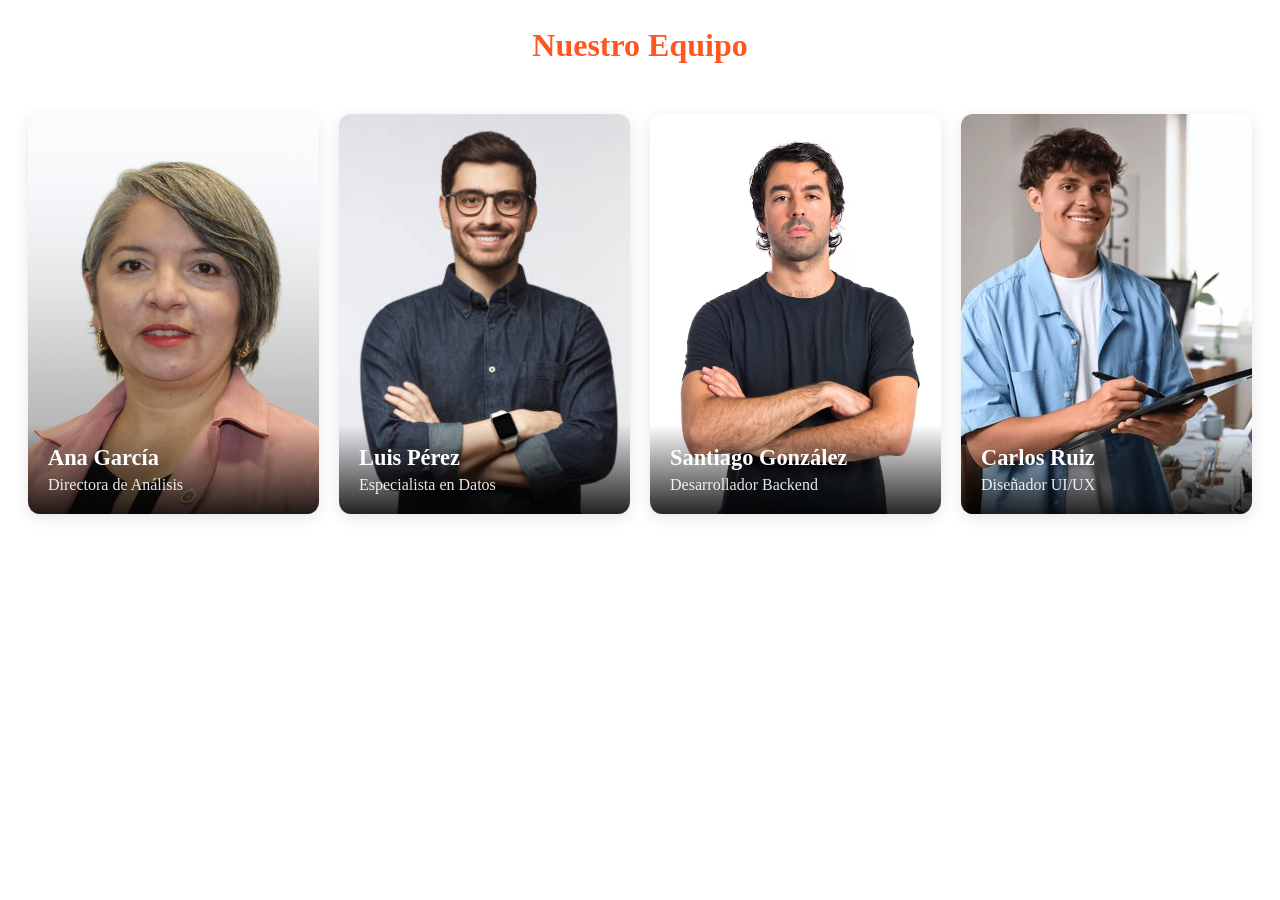
==== pages/Nosotros.html @ b548773f "feat: :sparkles: Primer commit de Examen" ====
<!DOCTYPE html>
<html lang="es">
<head>
    <meta charset="UTF-8">
    <meta name="viewport" content="width=device-width, initial-scale=1.0">
    <link rel="stylesheet" href="/css/Nosotros.css">
    <title>Nuestro Equipo</title>
</head>
<body>
    <section class="seccion-equipo">
        <h2>Nuestro Equipo</h2>

        <div class="equipo-cuadricula">
            <article class="equipo-tarjeta">
                <img src="/img/Nosotros/image.png" alt="Ana García" class="equipo-imagen">
                <div class="equipo-info">
                    <h3 class="equipo-nombre">Ana García</h3>
                    <p class="equipo-rol">Directora de Análisis</p>
                </div>
            </article>

            <article class="equipo-tarjeta">
                <img src="/img/Nosotros/image copy.png" alt="Luis Pérez" class="equipo-imagen">
                <div class="equipo-info">
                    <h3 class="equipo-nombre">Luis Pérez</h3>
                    <p class="equipo-rol">Especialista en Datos</p>
                </div>
            </article>

            <article class="equipo-tarjeta">
                <img src="/img/Nosotros/image copy 3.png" alt="Santiago González" class="equipo-imagen">
                <div class="equipo-info">
                    <h3 class="equipo-nombre">Santiago González</h3>
                    <p class="equipo-rol">Desarrollador Backend</p>
                </div>
            </article>

            <article class="equipo-tarjeta">
                <img src="/img/Nosotros/image copy 2.png" alt="Carlos Ruiz" class="equipo-imagen">
                <div class="equipo-info">
                    <h3 class="equipo-nombre">Carlos Ruiz</h3>
                    <p class="equipo-rol">Diseñador UI/UX</p>
                </div>
            </article>
        </div>
    </section>
</body>
</html>
---- css/Nosotros.css ----
/* Contenedor Principal */
.equipo-cuadricula {
    display: grid;
    grid-template-columns: repeat(auto-fit, minmax(250px, 1fr));
    gap: 20px;
    padding: 20px;
}
.seccion-equipo h2 {
    text-align: center;
    margin-bottom: 30px;
    font-size: 2rem;
    color: #FF5722;
}

/* La Tarjeta */
.equipo-tarjeta {
    position: relative; /* Necesario para que la info se posicione respecto a la tarjeta */
    border-radius: 12px;
    overflow: hidden; /* Corta la imagen si sobresale de los bordes redondeados */
    box-shadow: 0 4px 15px rgba(0,0,0,0.1);
    height: 400px;
}

/* Ajuste de Imagen */
.equipo-imagen {
    width: 100%;
    height: 100%;
    object-fit: cover; /* Evita que la foto se estire feo */
    display: block;
}

/* El Contenedor de Texto (Overlay) */
.equipo-info {
    position: absolute;
    bottom: 0;
    left: 0;
    width: 100%;
    padding: 20px;
    box-sizing: border-box;
    
    /* Degradado para asegurar contraste (Legibilidad) */
    background: linear-gradient(transparent, rgba(0, 0, 0, 0.85));
    color: white;
}

.equipo-nombre {
    margin: 0;
    font-size: 1.4rem;
}

.equipo-rol {
    margin: 5px 0 0;
    font-weight: 300;
    font-size: 1rem;
    opacity: 0.9;
}

/* Vista Móvil (Media Query) */
@media (max-width: 600px) {
    .equipo-cuadricula {
        grid-template-columns: 1fr; /* Una sola columna en celulares */
    }
}
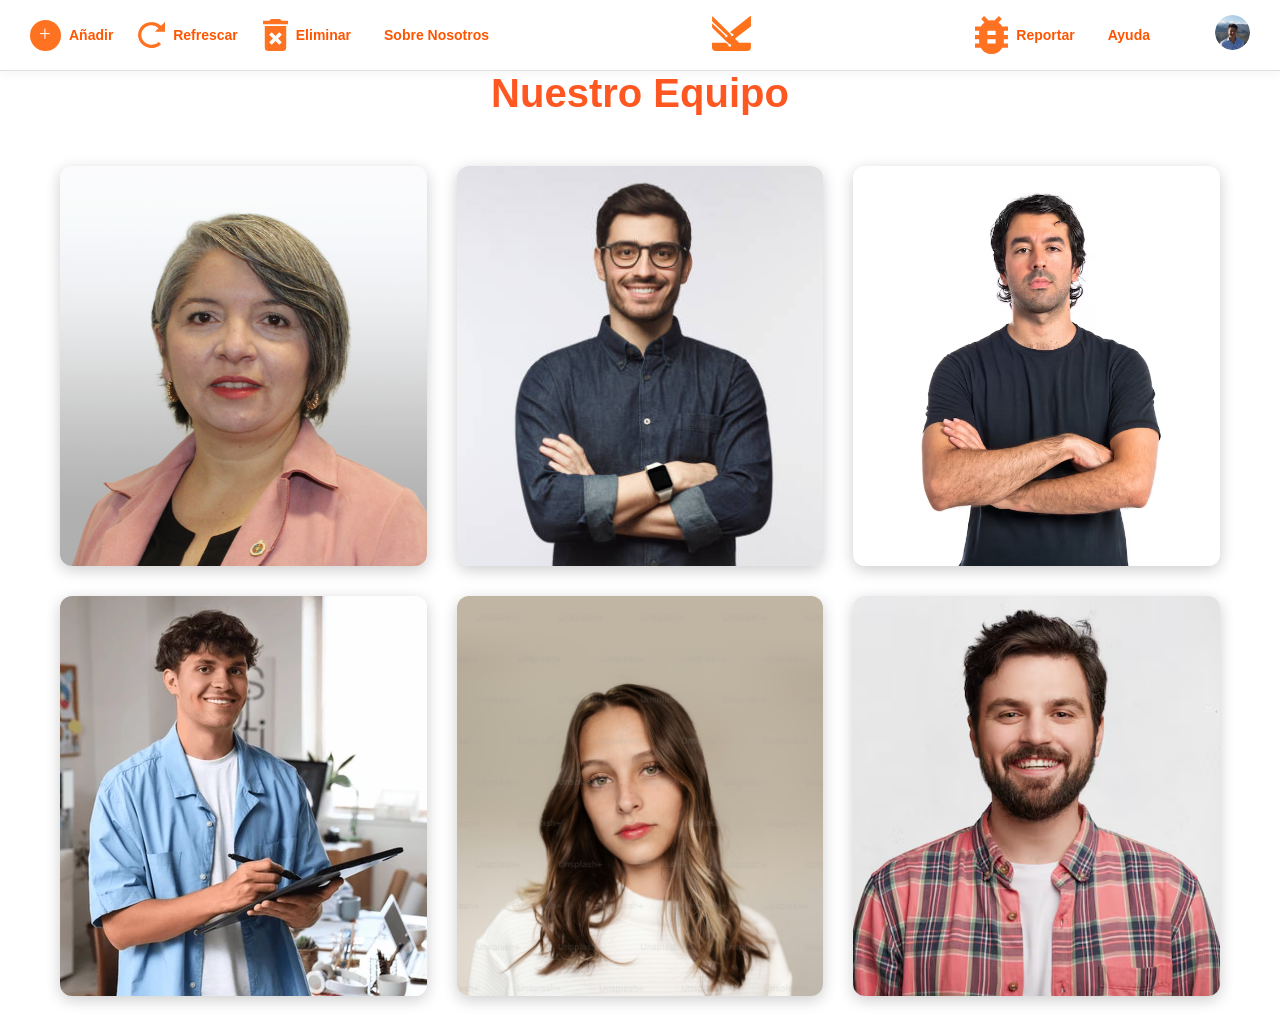
==== commit f11eb518: "feat: :sparkles: Ultima modificacion de Examen" ====
--- a/pages/Nosotros.html
+++ b/pages/Nosotros.html
@@ -4,44 +4,97 @@
     <meta charset="UTF-8">
     <meta name="viewport" content="width=device-width, initial-scale=1.0">
     <link rel="stylesheet" href="/css/Nosotros.css">
+    <link rel="stylesheet" href="/css/PaginaPrincipal.css">
     <title>Nuestro Equipo</title>
 </head>
 <body>
-    <section class="seccion-equipo">
+    <header class="encabezado-superior">
+        <div class="encabezado-izquierdo">
+            <a href="#añadir" class="item-navegacion naranja"><img src="/img/Group 3.svg" alt="">Añadir</a>
+            <a href="/pages/PaginaPrincipal.html" class="item-navegacion naranja"><img src="/img/Icon open-reload.svg" alt=""> Refrescar</a>
+            <a href="#eliminar" class="item-navegacion naranja"><img src="/img/Icon material-delete-forever.svg" alt=""> Eliminar</a>
+            <a href="/pages/Nosotros.html" class="item-navegacion naranja"><i class="fa-solid fa-users"></i>Sobre Nosotros</a>
+        </div>
+    
+        <div class="encabezado-centro">
+        <img src="/img/kario sin kairo.svg" alt="Kario Logo" class="logo-marca">
+        </div>
+     
+        <div class="encabezado-derecho">
+          <a href="#seccion-reportar" class="item-navegacion naranja"><img src="/img/Icon material-bug-report.svg" alt=""> Reportar</a>
+          <a href="#seccion-ayuda" class="item-navegacion naranja"><i class="fas fa-question-circle"></i> Ayuda</a>
+    
+          <div class="acciones-usuario">
+            <a href="#"><i class="fas fa-cog"></i></a>
+            <a href="#"><i class="fas fa-bell"></i></a>
+            <a href="#perfil"><img src="/img/pp@2x.png" alt="User Profile" class="avatar-usuario"> </a>
+          </div>
+        </div>
+      </header>
+
+      <section class="seccion-equipo">
         <h2>Nuestro Equipo</h2>
 
         <div class="equipo-cuadricula">
-            <article class="equipo-tarjeta">
-                <img src="/img/Nosotros/image.png" alt="Ana García" class="equipo-imagen">
-                <div class="equipo-info">
-                    <h3 class="equipo-nombre">Ana García</h3>
-                    <p class="equipo-rol">Directora de Análisis</p>
-                </div>
-            </article>
+            <a href="#miembro1" class="tarjeta-link">
+                <article id="miembro1" class="equipo-tarjeta">
+                    <img src="/img/Nosotros/image.png" alt="Ana García" class="equipo-imagen">
+                    <div class="equipo-info">
+                        <h3 class="equipo-nombre">Ana García</h3>
+                        <p class="equipo-rol">Directora de Análisis</p>
+                    </div>
+                </article>
+            </a>
 
-            <article class="equipo-tarjeta">
-                <img src="/img/Nosotros/image copy.png" alt="Luis Pérez" class="equipo-imagen">
-                <div class="equipo-info">
-                    <h3 class="equipo-nombre">Luis Pérez</h3>
-                    <p class="equipo-rol">Especialista en Datos</p>
-                </div>
-            </article>
+            <a href="#miembro2" class="tarjeta-link">
+                <article id="miembro2" class="equipo-tarjeta">
+                    <img src="/img/Nosotros/image copy.png" alt="Luis Pérez" class="equipo-imagen">
+                    <div class="equipo-info">
+                        <h3 class="equipo-nombre">Luis Pérez</h3>
+                        <p class="equipo-rol">Especialista en Datos</p>
+                    </div>
+                </article>
+            </a>
 
-            <article class="equipo-tarjeta">
-                <img src="/img/Nosotros/image copy 3.png" alt="Santiago González" class="equipo-imagen">
-                <div class="equipo-info">
-                    <h3 class="equipo-nombre">Santiago González</h3>
-                    <p class="equipo-rol">Desarrollador Backend</p>
-                </div>
-            </article>
+            <a href="#miembro3" class="tarjeta-link">
+                <article id="miembro3" class="equipo-tarjeta">
+                    <img src="/img/Nosotros/image copy 3.png" alt="Santiago González" class="equipo-imagen">
+                    <div class="equipo-info">
+                        <h3 class="equipo-nombre">Santiago González</h3>
+                        <p class="equipo-rol">Desarrollador Backend</p>
+                    </div>
+                </article>
+            </a>
 
-            <article class="equipo-tarjeta">
-                <img src="/img/Nosotros/image copy 2.png" alt="Carlos Ruiz" class="equipo-imagen">
-                <div class="equipo-info">
-                    <h3 class="equipo-nombre">Carlos Ruiz</h3>
-                    <p class="equipo-rol">Diseñador UI/UX</p>
-                </div>
-            </article>
+            <a href="#miembro4" class="tarjeta-link">
+                <article id="miembro4" class="equipo-tarjeta">
+                    <img src="/img/Nosotros/image copy 2.png" alt="Valentina Luna" class="equipo-imagen">
+                    <div class="equipo-info">
+                        <h3 class="equipo-nombre">Valentina Luna</h3>
+                        <p class="equipo-rol">Analista de KPIs</p>
+                    </div>
+                </article>
+            </a>
+
+            <a href="#miembro5" class="tarjeta-link">
+                <article id="miembro5" class="equipo-tarjeta">
+                    <img src="/img/Nosotros/image copy 4.png" alt="Ricardo Soto" class="equipo-imagen">
+                    <div class="equipo-info">
+                        <h3 class="equipo-nombre">Ricardo Soto</h3>
+                        <p class="equipo-rol">Especialista en QA</p>
+                    </div>
+                </article>
+            </a>
+
+            <a href="#miembro6" class="tarjeta-link">
+                <article id="miembro6" class="equipo-tarjeta">
+                    <img src="/img/Nosotros/image copy 5.png" alt="Elena Rivas" class="equipo-imagen">
+                    <div class="equipo-info">
+                        <h3 class="equipo-nombre">Elena Rivas</h3>
+                        <p class="equipo-rol">Gestora de Proyectos</p>
+                    </div>
+                </article>
+            </a>
         </div>
     </section>
 </body>
--- a/css/Nosotros.css
+++ b/css/Nosotros.css
@@ -1,63 +1,101 @@
 /* Contenedor Principal */
 .equipo-cuadricula {
     display: grid;
-    grid-template-columns: repeat(auto-fit, minmax(250px, 1fr));
-    gap: 20px;
+    /* Forzamos 3 columnas de igual tamaño en escritorio */
+    grid-template-columns: repeat(3, 1fr); 
+    gap: 30px; /* Un poco más de espacio para profesionalismo */
     padding: 20px;
+    max-width: 1200px;
+    margin: 0 auto;
 }
+
 .seccion-equipo h2 {
     text-align: center;
     margin-bottom: 30px;
-    font-size: 2rem;
+    font-size: 2.5rem;
     color: #FF5722;
+}
+
+
+.tarjeta-link {
+    text-decoration: none;
+    color: inherit;
+    display: block;
 }
 
 /* La Tarjeta */
 .equipo-tarjeta {
-    position: relative; /* Necesario para que la info se posicione respecto a la tarjeta */
+    position: relative;
     border-radius: 12px;
-    overflow: hidden; /* Corta la imagen si sobresale de los bordes redondeados */
-    box-shadow: 0 4px 15px rgba(0,0,0,0.1);
+    overflow: hidden;
+    box-shadow: 0 4px 15px rgba(0, 0, 0, 0.2);
     height: 400px;
+    transition: transform 0.3s ease;
+    cursor: pointer;
 }
 
-/* Ajuste de Imagen */
+
 .equipo-imagen {
     width: 100%;
     height: 100%;
-    object-fit: cover; /* Evita que la foto se estire feo */
+    object-fit: cover;
     display: block;
 }
 
-/* El Contenedor de Texto (Overlay) */
+/* El Contenedor de Texto (Overlay) - ESTADO INICIAL */
 .equipo-info {
     position: absolute;
-    bottom: 0;
+    bottom: -100%; 
     left: 0;
     width: 100%;
+    height: 40%;
     padding: 20px;
     box-sizing: border-box;
-    
-    /* Degradado para asegurar contraste (Legibilidad) */
-    background: linear-gradient(transparent, rgba(0, 0, 0, 0.85));
+    background: linear-gradient(transparent, rgba(0, 0, 0, 0.95));
     color: white;
+    transition: all 0.4s ease-in-out;
+    display: flex;
+    flex-direction: column;
+    justify-content: flex-end;
 }
 
+/* --- MAGIA DEL OPERADOR :TARGET --- */
+
+.equipo-tarjeta:target .equipo-info {
+    bottom: 0; /* Sube la información */
+}
+
+.equipo-tarjeta:target {
+    transform: translateY(-10px); 
+    box-shadow: 0 10px 25px rgba(255, 87, 34, 0.3); 
+}
+
+/* Nombre y Rol */
 .equipo-nombre {
     margin: 0;
     font-size: 1.4rem;
+    color: #FF5722; /* Mantenemos tu color naranja */
 }
 
 .equipo-rol {
     margin: 5px 0 0;
     font-weight: 300;
-    font-size: 1rem;
-    opacity: 0.9;
+    font-size: 1.1rem;
+    color: #ffffff; 
 }
 
+
+
 /* Vista Móvil (Media Query) */
+@media (max-width: 900px) {
+    .equipo-cuadricula {
+        grid-template-columns: repeat(2, 1fr); 
+    }
+}
+
 @media (max-width: 600px) {
     .equipo-cuadricula {
-        grid-template-columns: 1fr; /* Una sola columna en celulares */
+        grid-template-columns: 1fr; 
     }
 }
+
--- a/css/PaginaPrincipal.css
+++ b/css/PaginaPrincipal.css
@@ -0,0 +1,343 @@
+
+:root {
+  --clr-primario: #ff5500;
+  --clr-exito: #28a745;
+  --clr-peligro: #dc3545;
+
+  --texto-oscuro: #333;
+  --texto-gris: #666;
+  --texto-claro: #999;
+
+  --fondo-blanco: #fff;
+  --fondo-claro: #f9f9f9;
+
+  --borde: #e0e0e0;
+  --fondo-anillo: #eee;
+
+  --radio-grande: 30px;
+  --radio-circular: 50%;
+}
+
+
+* {
+  margin: 0;
+  padding: 0;
+  box-sizing: border-box;
+  font-family: 'Segoe UI', Roboto, Helvetica, Arial, sans-serif;
+}
+
+body {
+  background: var(--fondo-blanco);
+  color: var(--texto-oscuro);
+}
+
+a {
+  text-decoration: none;
+  color: inherit;
+}
+
+/* ================= HEADER ================= */
+.encabezado-superior {
+  display: flex;
+  justify-content: space-between;
+  align-items: center;
+  padding: 15px 30px;
+  background: var(--fondo-blanco);
+  border-bottom: 1px solid var(--borde);
+  box-shadow: 0 2px 10px rgba(0,0,0,.05);
+}
+
+.encabezado-izquierdo,
+.encabezado-derecho {
+  display: flex;
+  align-items: center;
+  gap: 25px;
+}
+
+.item-navegacion {
+  display: flex;
+  align-items: center;
+  gap: 8px;
+  font-size: 14px;
+  font-weight: 600;
+}
+
+.item-navegacion.naranja {
+  color: var(--clr-primario);
+}
+
+.logo-marca {
+  height: 35px;
+}
+
+.acciones-usuario {
+  display: flex;
+  align-items: center;
+  gap: 20px;
+  font-size: 18px;
+}
+
+.avatar-usuario {
+  width: 35px;
+  height: 35px;
+  border-radius: var(--radio-circular);
+}
+
+/* ================= DASHBOARD ================= */
+.contenedor-dashboard {
+  max-width: 1200px;
+  margin: 40px auto;
+  padding: 0 20px;
+}
+
+.seccion-titulo {
+  text-align: center;
+  margin-bottom: 40px;
+}
+
+.seccion-titulo h1 {
+  font-size: 28px;
+  font-weight: 600;
+  margin-bottom: 10px;
+}
+
+.subtitulo {
+  font-size: 15px;
+  color: var(--texto-gris);
+}
+
+/* ================= TABLA ================= */
+.tabla-indicadores {
+  display: flex;
+  flex-direction: column;
+  gap: 15px;
+}
+
+.fila-tabla {
+  display: flex;
+  align-items: center;
+  padding: 15px 20px;
+}
+
+.fila-tabla.encabezado {
+  font-size: 14px;
+  font-weight: 700;
+  color: var(--texto-gris);
+}
+
+.fila-tabla.tarjeta-indicador {
+  height: 70px;
+  background: var(--fondo-blanco);
+  border: 1px solid var(--borde);
+  border-radius: var(--radio-grande);
+  box-shadow: 0 2px 5px rgba(0,0,0,.02);
+}
+
+.columna {
+  flex: 1;
+  padding: 0 10px;
+}
+
+.columna-indicador { flex: 2; font-weight: 600; }
+.columna-descripcion { flex: 2.5; color: var(--texto-gris); }
+.columna-fecha,
+.columna-frecuencia,
+.columna-formula { flex: 1; }
+.columna-categoria { flex: 1; }
+.columna-cumplimiento,
+.columna-area { flex: 1.2; }
+
+.columna-menu {
+  flex: .5;
+  text-align: right;
+  font-size: 20px;
+  cursor: pointer;
+}
+
+.centrado {
+  text-align: center;
+}
+
+.texto-cortado {
+  white-space: nowrap;
+  overflow: hidden;
+  text-overflow: ellipsis;
+}
+
+/* ================= ANILLO ================= */
+.anillo-progreso {
+  width: 45px;
+  height: 45px;
+  border-radius: var(--radio-circular);
+  display: flex;
+  align-items: center;
+  justify-content: center;
+  margin: auto;
+  position: relative;
+  background: var(--fondo-anillo);
+}
+
+.anillo-progreso::after {
+  content: '';
+  position: absolute;
+  width: 35px;
+  height: 35px;
+  background: var(--fondo-blanco);
+  border-radius: var(--radio-circular);
+}
+
+.texto-anillo {
+  font-size: 12px;
+  font-weight: 700;
+  z-index: 1;
+}
+
+.anillo-rojo { color: var(--clr-peligro); }
+.anillo-verde { color: var(--clr-exito); }
+.anillo-naranja { color: var(--clr-primario); }
+
+
+/* ================= BOTÓN ================= */
+.accion-footer {
+  margin: 40px 0 60px;
+  text-align: center;
+}
+
+.boton-principal-grande {
+  padding: 15px 60px;
+  font-size: 18px;
+  font-weight: 600;
+  border: none;
+  border-radius: var(--radio-grande);
+  cursor: pointer;
+  color: #fff;
+  background: var(--clr-primario);
+  box-shadow: 0 4px 15px rgba(255,85,0,.2);
+
+}
+
+.boton-principal-grande:hover {
+  background: #e04a00;
+}
+
+
+
+    /* ================= RESPONSIVE ================= */
+
+/* -------- TABLET -------- */
+@media (max-width: 1024px) {
+
+  .encabezado-superior {
+    padding: 15px 20px;
+  }
+
+  .encabezado-izquierdo,
+  .encabezado-derecho {
+    gap: 15px;
+  }
+
+  .tabla-indicadores {
+    gap: 20px;
+  }
+
+  .fila-tabla.tarjeta-indicador {
+    height: auto;
+    padding: 20px;
+    flex-wrap: wrap;
+  }
+
+}
+
+/* -------- MOBILE -------- */
+@media (max-width: 768px) {
+
+  /* HEADER */
+  .encabezado-superior {
+    flex-direction: column;
+    gap: 15px;
+    text-align: center;
+  }
+
+  .encabezado-izquierdo,
+  .encabezado-derecho {
+    flex-wrap: wrap;
+    justify-content: center;
+  }
+
+  .encabezado-centro {
+    order: -1;
+  }
+
+  /* TABLA -> TARJETAS */
+  .fila-tabla.encabezado {
+    display: none;
+  }
+
+  .fila-tabla.tarjeta-indicador {
+    flex-direction: column;
+    align-items: flex-start;
+    gap: 12px;
+    height: auto;
+  }
+
+  .columna {
+    flex: 100%;
+    padding: 0;
+    font-size: 14px;
+  }
+
+  .columna::before {
+    content: attr(data-label);
+    font-size: 12px;
+    font-weight: 700;
+    color: var(--texto-claro);
+    display: block;
+    margin-bottom: 2px;
+  }
+
+  .columna-cumplimiento,
+  .columna-area {
+    text-align: left;
+  }
+
+  .anillo-progreso {
+    margin: 0;
+  }
+
+  .columna-menu {
+    align-self: flex-end;
+  }
+
+  /* BOTÓN */
+  .boton-principal-grande {
+    width: 100%;
+    padding: 15px;
+  }
+
+  /* REPORTES */
+  .kpi-grid {
+    grid-template-columns: 1fr;
+  }
+
+  .charts-grid {
+    grid-template-columns: 1fr;
+  }
+
+}
+
+/* -------- MOBILE PEQUEÑO -------- */
+@media (max-width: 480px) {
+
+  .seccion-titulo h1 {
+    font-size: 22px;
+  }
+
+  .subtitulo {
+    font-size: 14px;
+  }
+
+  .modal-card,
+  .delete-modal-card {
+    padding: 20px;
+  }
+}
